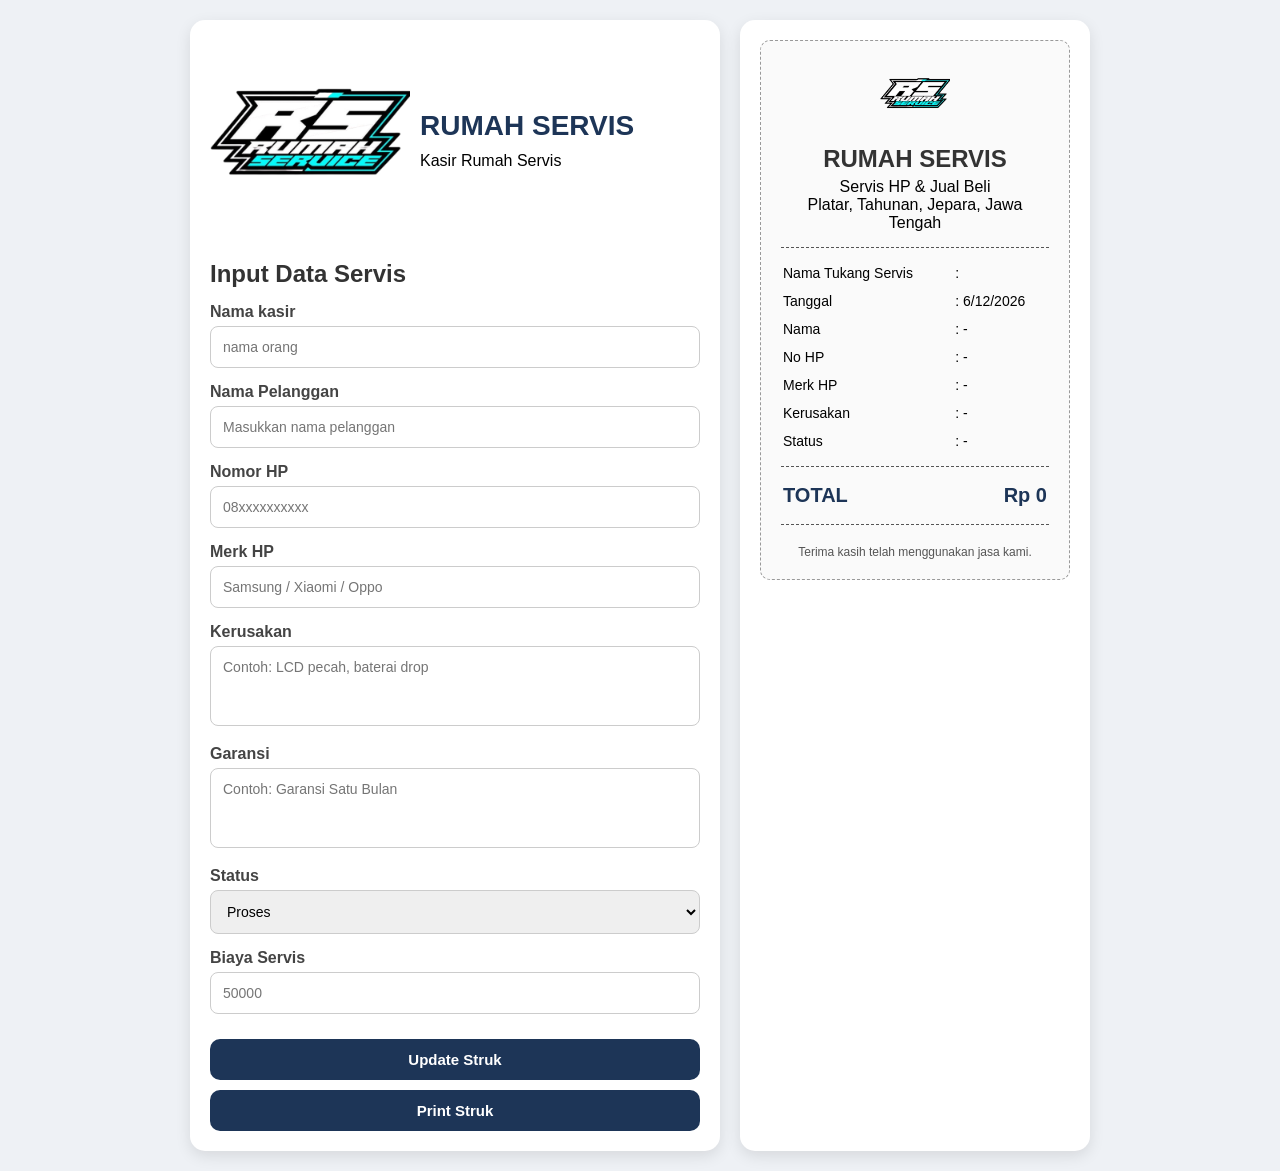
==== index.html @ 0b1d0122 "index.html" ====
<!DOCTYPE html>
<html lang="id">
<head>
  <meta charset="UTF-8">
  <meta name="viewport" content="width=device-width, initial-scale=1.0">
  <title>Kasir Rumah Servis</title>
  <title>BY : Nauval Hibrizi Hakim</title>

  <style>
    * {
      margin: 0;
      padding: 0;
      box-sizing: border-box;
      font-family: Arial, sans-serif;
    }

    body {
      background: #eef1f5;
      padding: 20px;
    }

    .app {
      max-width: 900px;
      margin: auto;
      display: grid;
      grid-template-columns: 1fr 350px;
      gap: 20px;
    }

    .card {
      background: white;
      border-radius: 15px;
      padding: 20px;
      box-shadow: 0 5px 15px rgba(0,0,0,0.1);
    }

    h1 {
      font-size: 28px;
      margin-bottom: 10px;
      color: #1d3557;
    }

    h2 {
      margin-bottom: 15px;
      color: #333;
    }

    .logo {
      display: flex;
      align-items: center;
      gap: 10px;
      margin-bottom: 20px;
    }

    .logo img {
      width: 200px;
      height: 200px;
    }

    .form-group {
      margin-bottom: 15px;
    }

    label {
      display: block;
      margin-bottom: 5px;
      font-weight: bold;
      color: #444;
    }

    input, textarea, select {
      width: 100%;
      padding: 12px;
      border: 1px solid #ccc;
      border-radius: 8px;
      font-size: 14px;
    }

    textarea {
      resize: none;
      height: 80px;
    }

    .btn {
      width: 100%;
      padding: 12px;
      border: none;
      border-radius: 10px;
      cursor: pointer;
      font-size: 15px;
      font-weight: bold;
      margin-top: 10px;
    }

    .btn-print {
      background: #1d3557;
      color: white;
    }

    .btn-print:hover {
      background: #16324f;
    }

    .receipt {
      background: #fafafa;
      border: 1px dashed #999;
      padding: 20px;
      border-radius: 10px;
    }

    .receipt-header {
      text-align: center;
      margin-bottom: 15px;
    }

    .receipt-header img {
      width: 70px;
      margin-bottom: 10px;
    }

    .receipt-header h2 {
      margin-bottom: 5px;
    }

    .line {
      border-top: 1px dashed #555;
      margin: 10px 0;
    }

    .receipt table {
      width: 100%;
      font-size: 14px;
    }

    .receipt td {
      padding: 5px 0;
      vertical-align: top;
    }

    .total {
      font-size: 20px;
      font-weight: bold;
      color: #1d3557;
    }

    .footer {
      text-align: center;
      margin-top: 20px;
      font-size: 12px;
      color: #555;
    }

    @media print {
      body {
        background: white;
        padding: 0;
      }

      .left-panel,
      .btn {
        display: none;
      }

      .app {
        display: block;
      }

      .card {
        box-shadow: none;
        border: none;
      }
    }
  </style>
</head>
<body>

<div class="app">

  <div class="card left-panel">

    <div class="logo">
      <img src="image/logo.png">
      <div>
        <h1>RUMAH SERVIS</h1>
        <p>Kasir Rumah Servis</p>
      </div>
    </div>

    <h2>Input Data Servis</h2>

    <div class="form-group">
      <label>Nama kasir</label>
      <input type="text" id="nota" placeholder="nama orang">
    </div>

    <div class="form-group">
      <label>Nama Pelanggan</label>
      <input type="text" id="nama" placeholder="Masukkan nama pelanggan">
    </div>

    <div class="form-group">
      <label>Nomor HP</label>
      <input type="text" id="nomorhp" placeholder="08xxxxxxxxxx">
    </div>

    <div class="form-group">
      <label>Merk HP</label>
      <input type="text" id="merk" placeholder="Samsung / Xiaomi / Oppo">
    </div>

    <div class="form-group">
      <label>Kerusakan</label>
      <textarea id="kerusakan" placeholder="Contoh: LCD pecah, baterai drop"></textarea>
    </div>

    <div class="form-group">
      <label>Garansi</label>
      <textarea id="Garansi" placeholder="Contoh: Garansi Satu Bulan"></textarea>
    </div>

    <div class="form-group">
      <label>Status</label>
      <select id="status">
        <option>Proses</option>
        <option>Selesai</option>
        <option>Menunggu Sparepart</option>
      </select>
    </div>

    <div class="form-group">
      <label>Biaya Servis</label>
      <input type="number" id="biaya" placeholder="50000">
    </div>

    <button class="btn btn-print" onclick="updateStruk()">Update Struk</button>
    <button class="btn btn-print" onclick="window.print()">Print Struk</button>

  </div>

  <div class="card">
    <div class="receipt" id="receiptArea">

      <div class="receipt-header">
        <img src="image/logo.png">
        <h2>RUMAH SERVIS</h2>
        <p>Servis HP & Jual Beli</p>
        <p> Platar, Tahunan, Jepara, Jawa Tengah</p>
      </div>

      <div class="line"></div>

      <table>
        <tr>
          <td>Nama Tukang Servis</td>
          <td>: <span id="r-nama"></span></td>
        </tr>
        <tr>
          <td>Tanggal</td>
          <td>: <span id="tanggal"></span></td>
        </tr>
        <tr>
          <td>Nama</td>
          <td>: <span id="r-nama">-</span></td>
        </tr>
        <tr>
          <td>No HP</td>
          <td>: <span id="r-nomorhp">-</span></td>
        </tr>
        <tr>
          <td>Merk HP</td>
          <td>: <span id="r-merk">-</span></td>
        </tr>
        <tr>
          <td>Kerusakan</td>
          <td>: <span id="r-kerusakan">-</span></td>
        </tr>
        <tr>
          <td>Status</td>
          <td>: <span id="r-status">-</span></td>
        </tr>
      </table>

      <div class="line"></div>

      <table>
        <tr>
          <td class="total">TOTAL</td>
          <td align="right" class="total" id="r-total">Rp 0</td>
        </tr>
      </table>

      <div class="line"></div>

      <div class="footer">
        Terima kasih telah menggunakan jasa kami.<br>
      </div>

    </div>
  </div>

</div>

<script>

  const today = new Date();
  document.getElementById('tanggal').innerText = today.toLocaleDateString('id-ID');

  function updateStruk() {

    document.getElementById('r-nota').innerText = document.getElementById('nota').value;
    document.getElementById('r-nama').innerText = document.getElementById('nama').value;
    document.getElementById('r-nomorhp').innerText = document.getElementById('nomorhp').value;
    document.getElementById('r-merk').innerText = document.getElementById('merk').value;
    document.getElementById('r-kerusakan').innerText = document.getElementById('kerusakan').value;
    document.getElementById('r-status').innerText = document.getElementById('status').value;

    let biaya = parseInt(document.getElementById('biaya').value) || 0;

    document.getElementById('r-total').innerText = 'Rp ' + biaya.toLocaleString('id-ID');
  }

</script>

</body>
</html>
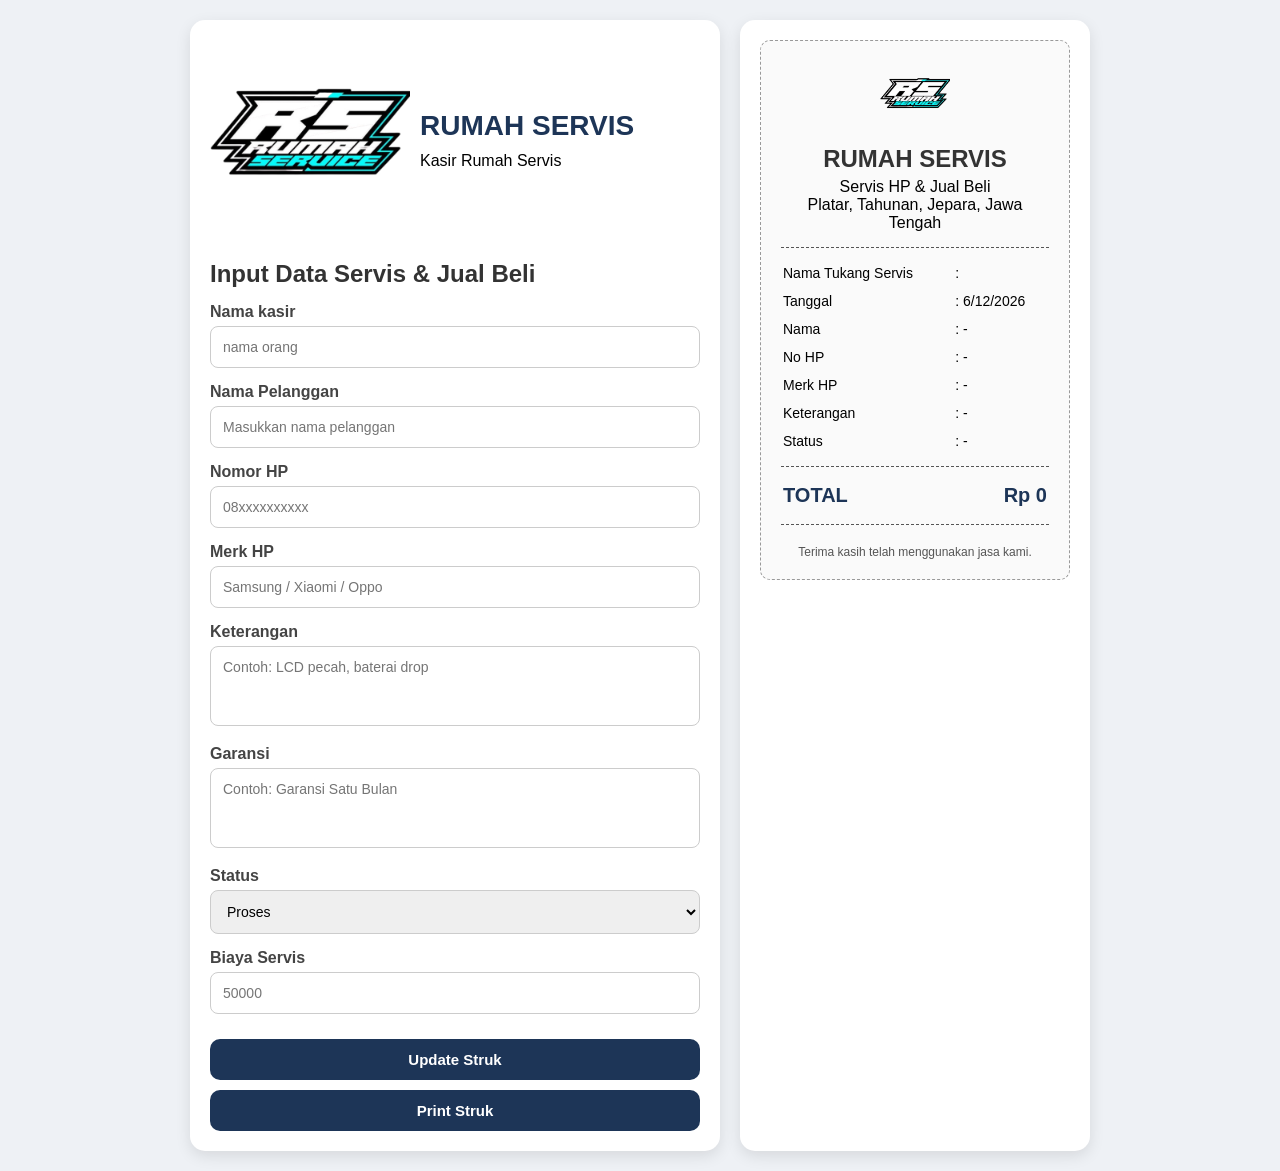
==== commit a8e1f83c: "index.html" ====
--- a/index.html
+++ b/index.html
@@ -186,7 +186,7 @@
       </div>
     </div>
 
-    <h2>Input Data Servis</h2>
+    <h2>Input Data Servis & Jual Beli</h2>
 
     <div class="form-group">
       <label>Nama kasir</label>
@@ -209,8 +209,8 @@
     </div>
 
     <div class="form-group">
-      <label>Kerusakan</label>
-      <textarea id="kerusakan" placeholder="Contoh: LCD pecah, baterai drop"></textarea>
+      <label>Keterangan</label>
+      <textarea id="keterangan" placeholder="Contoh: LCD pecah, baterai drop"></textarea>
     </div>
 
     <div class="form-group">
@@ -271,8 +271,8 @@
           <td>: <span id="r-merk">-</span></td>
         </tr>
         <tr>
-          <td>Kerusakan</td>
-          <td>: <span id="r-kerusakan">-</span></td>
+          <td>Keterangan</td>
+          <td>: <span id="r-keterangan">-</span></td>
         </tr>
         <tr>
           <td>Status</td>
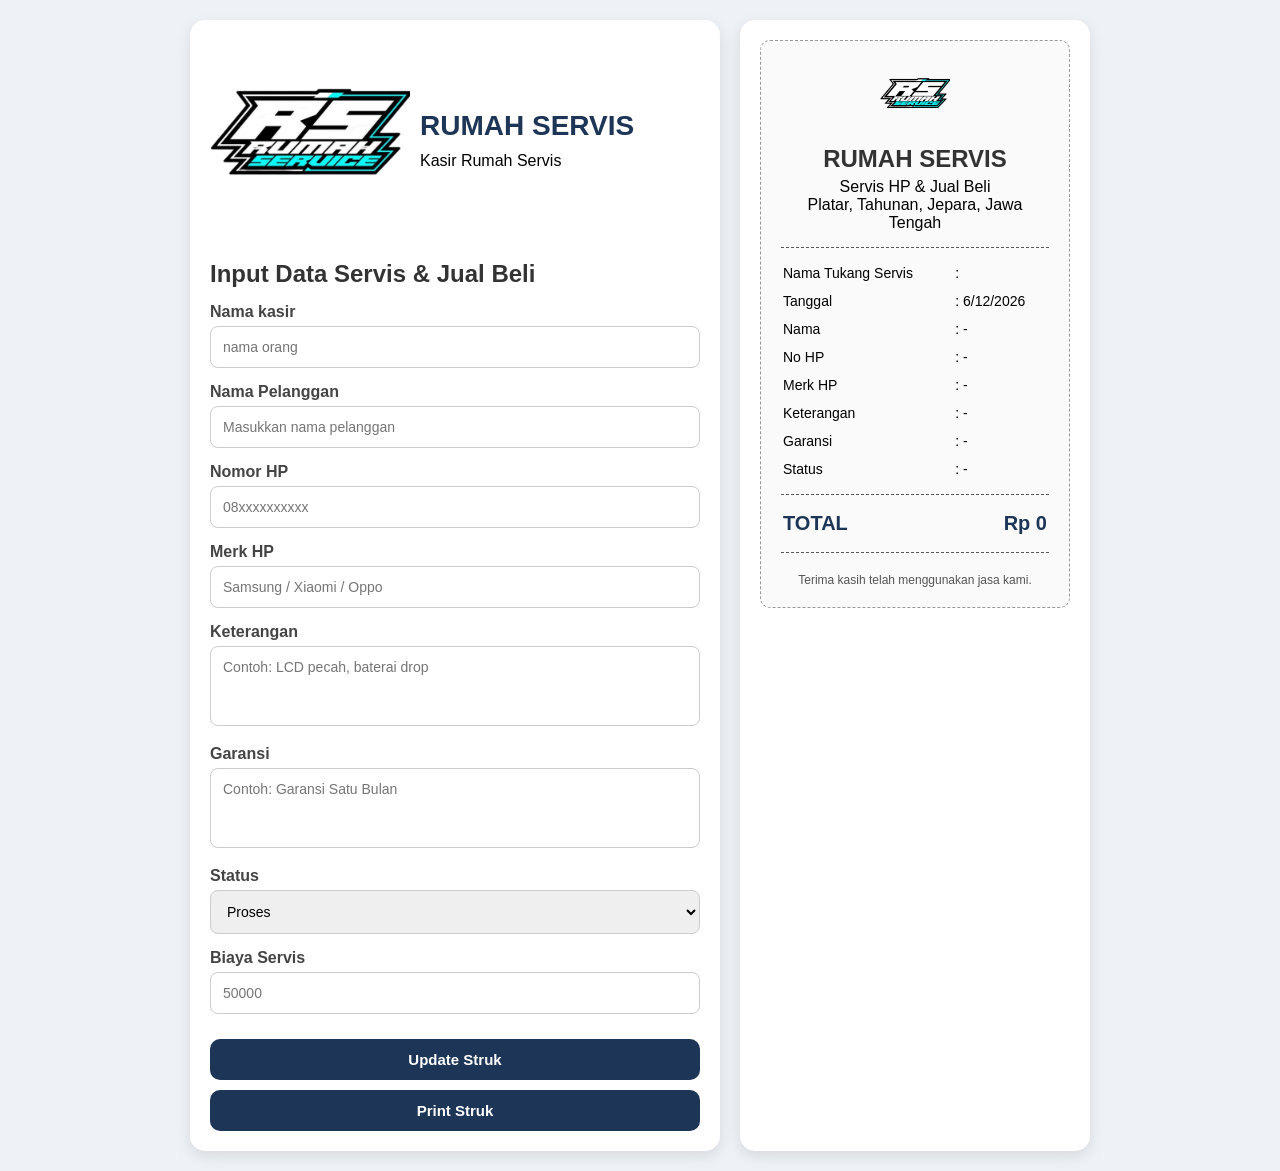
==== commit b1d01820: "pembaruan" ====
--- a/index.html
+++ b/index.html
@@ -275,6 +275,10 @@
           <td>: <span id="r-keterangan">-</span></td>
         </tr>
         <tr>
+          <td>Garansi</td>
+          <td>: <span id="r-garansi">-</span></td>
+        </tr>
+        <tr>
           <td>Status</td>
           <td>: <span id="r-status">-</span></td>
         </tr>
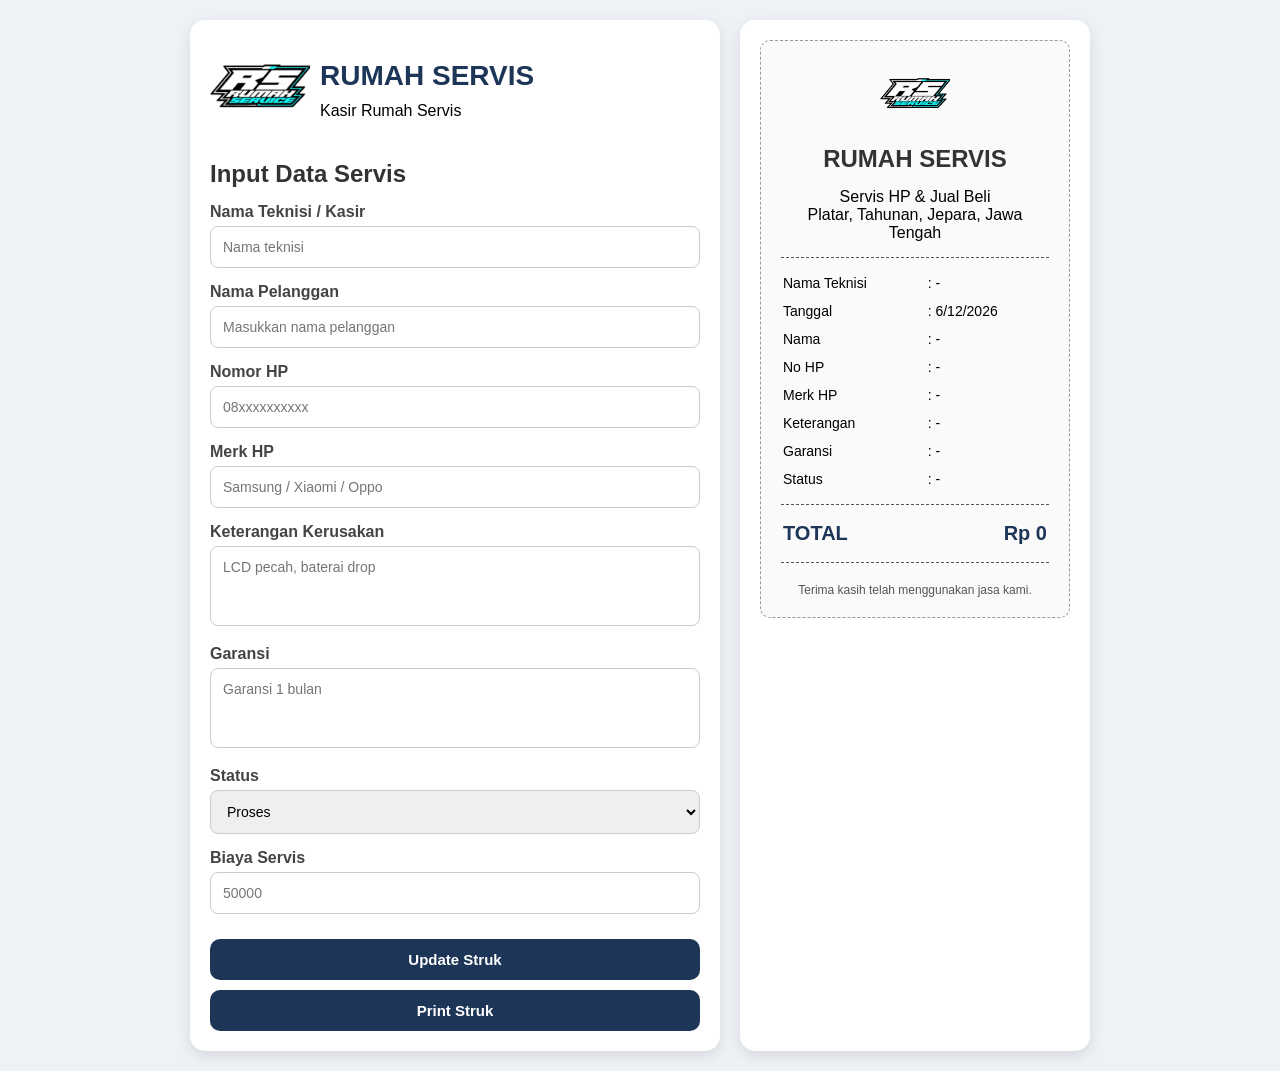
==== commit aff18eed: "pembaruan" ====
--- a/index.html
+++ b/index.html
@@ -3,194 +3,194 @@
 <head>
   <meta charset="UTF-8">
   <meta name="viewport" content="width=device-width, initial-scale=1.0">
-  <title>Kasir Rumah Servis</title>
-  <title>BY : Nauval Hibrizi Hakim</title>
+  <title>Kasir Rumah Servis - Nauval Hibrizi Hakim</title>
 
   <style>
-    * {
-      margin: 0;
-      padding: 0;
-      box-sizing: border-box;
-      font-family: Arial, sans-serif;
-    }
-
-    body {
-      background: #eef1f5;
-      padding: 20px;
-    }
-
-    .app {
-      max-width: 900px;
-      margin: auto;
-      display: grid;
-      grid-template-columns: 1fr 350px;
-      gap: 20px;
-    }
-
-    .card {
-      background: white;
-      border-radius: 15px;
-      padding: 20px;
-      box-shadow: 0 5px 15px rgba(0,0,0,0.1);
-    }
-
-    h1 {
-      font-size: 28px;
-      margin-bottom: 10px;
-      color: #1d3557;
-    }
-
-    h2 {
-      margin-bottom: 15px;
-      color: #333;
-    }
-
-    .logo {
-      display: flex;
-      align-items: center;
-      gap: 10px;
-      margin-bottom: 20px;
-    }
-
-    .logo img {
-      width: 200px;
-      height: 200px;
-    }
-
-    .form-group {
-      margin-bottom: 15px;
-    }
-
-    label {
-      display: block;
-      margin-bottom: 5px;
-      font-weight: bold;
-      color: #444;
-    }
-
-    input, textarea, select {
-      width: 100%;
-      padding: 12px;
-      border: 1px solid #ccc;
-      border-radius: 8px;
-      font-size: 14px;
-    }
-
-    textarea {
-      resize: none;
-      height: 80px;
-    }
-
-    .btn {
-      width: 100%;
-      padding: 12px;
-      border: none;
-      border-radius: 10px;
-      cursor: pointer;
-      font-size: 15px;
-      font-weight: bold;
-      margin-top: 10px;
-    }
-
-    .btn-print {
-      background: #1d3557;
-      color: white;
-    }
-
-    .btn-print:hover {
-      background: #16324f;
-    }
-
-    .receipt {
-      background: #fafafa;
-      border: 1px dashed #999;
-      padding: 20px;
-      border-radius: 10px;
-    }
-
-    .receipt-header {
-      text-align: center;
-      margin-bottom: 15px;
-    }
-
-    .receipt-header img {
-      width: 70px;
-      margin-bottom: 10px;
-    }
-
-    .receipt-header h2 {
-      margin-bottom: 5px;
-    }
-
-    .line {
-      border-top: 1px dashed #555;
-      margin: 10px 0;
-    }
-
-    .receipt table {
-      width: 100%;
-      font-size: 14px;
-    }
-
-    .receipt td {
-      padding: 5px 0;
-      vertical-align: top;
-    }
-
-    .total {
-      font-size: 20px;
-      font-weight: bold;
-      color: #1d3557;
-    }
-
-    .footer {
-      text-align: center;
-      margin-top: 20px;
-      font-size: 12px;
-      color: #555;
-    }
-
-    @media print {
-      body {
-        background: white;
-        padding: 0;
+    *{
+      margin:0;
+      padding:0;
+      box-sizing:border-box;
+      font-family:Arial,sans-serif;
+    }
+
+    body{
+      background:#eef1f5;
+      padding:20px;
+    }
+
+    .app{
+      max-width:900px;
+      margin:auto;
+      display:grid;
+      grid-template-columns:1fr 350px;
+      gap:20px;
+    }
+
+    .card{
+      background:white;
+      border-radius:15px;
+      padding:20px;
+      box-shadow:0 5px 15px rgba(0,0,0,0.1);
+    }
+
+    h1{
+      font-size:28px;
+      margin-bottom:10px;
+      color:#1d3557;
+    }
+
+    h2{
+      margin-bottom:15px;
+      color:#333;
+    }
+
+    .logo{
+      display:flex;
+      align-items:center;
+      gap:10px;
+      margin-bottom:20px;
+    }
+
+    .logo img{
+      width:100px;
+      height:100px;
+      object-fit:contain;
+    }
+
+    .form-group{
+      margin-bottom:15px;
+    }
+
+    label{
+      display:block;
+      margin-bottom:5px;
+      font-weight:bold;
+      color:#444;
+    }
+
+    input,
+    textarea,
+    select{
+      width:100%;
+      padding:12px;
+      border:1px solid #ccc;
+      border-radius:8px;
+      font-size:14px;
+    }
+
+    textarea{
+      resize:none;
+      height:80px;
+    }
+
+    .btn{
+      width:100%;
+      padding:12px;
+      border:none;
+      border-radius:10px;
+      cursor:pointer;
+      font-size:15px;
+      font-weight:bold;
+      margin-top:10px;
+    }
+
+    .btn-print{
+      background:#1d3557;
+      color:white;
+    }
+
+    .btn-print:hover{
+      background:#16324f;
+    }
+
+    .receipt{
+      background:#fafafa;
+      border:1px dashed #999;
+      padding:20px;
+      border-radius:10px;
+    }
+
+    .receipt-header{
+      text-align:center;
+      margin-bottom:15px;
+    }
+
+    .receipt-header img{
+      width:70px;
+      margin-bottom:10px;
+    }
+
+    .line{
+      border-top:1px dashed #555;
+      margin:10px 0;
+    }
+
+    .receipt table{
+      width:100%;
+      font-size:14px;
+    }
+
+    .receipt td{
+      padding:5px 0;
+      vertical-align:top;
+    }
+
+    .total{
+      font-size:20px;
+      font-weight:bold;
+      color:#1d3557;
+    }
+
+    .footer{
+      text-align:center;
+      margin-top:20px;
+      font-size:12px;
+      color:#555;
+    }
+
+    @media print{
+      body{
+        background:white;
+        padding:0;
       }
 
       .left-panel,
-      .btn {
-        display: none;
+      .btn{
+        display:none;
       }
 
-      .app {
-        display: block;
+      .app{
+        display:block;
       }
 
-      .card {
-        box-shadow: none;
-        border: none;
+      .card{
+        box-shadow:none;
+        border:none;
       }
     }
   </style>
 </head>
+
 <body>
 
 <div class="app">
 
+  <!-- FORM -->
   <div class="card left-panel">
 
     <div class="logo">
-      <img src="image/logo.png">
+      <img src="image/logo.png" alt="Logo">
       <div>
         <h1>RUMAH SERVIS</h1>
         <p>Kasir Rumah Servis</p>
       </div>
     </div>
 
-    <h2>Input Data Servis & Jual Beli</h2>
-
-    <div class="form-group">
-      <label>Nama kasir</label>
-      <input type="text" id="nota" placeholder="nama orang">
+    <h2>Input Data Servis</h2>
+
+    <div class="form-group">
+      <label>Nama Teknisi / Kasir</label>
+      <input type="text" id="nota" placeholder="Nama teknisi">
     </div>
 
     <div class="form-group">
@@ -209,13 +209,13 @@
     </div>
 
     <div class="form-group">
-      <label>Keterangan</label>
-      <textarea id="keterangan" placeholder="Contoh: LCD pecah, baterai drop"></textarea>
+      <label>Keterangan Kerusakan</label>
+      <textarea id="keterangan" placeholder="LCD pecah, baterai drop"></textarea>
     </div>
 
     <div class="form-group">
       <label>Garansi</label>
-      <textarea id="Garansi" placeholder="Contoh: Garansi Satu Bulan"></textarea>
+      <textarea id="garansi" placeholder="Garansi 1 bulan"></textarea>
     </div>
 
     <div class="form-group">
@@ -232,52 +232,66 @@
       <input type="number" id="biaya" placeholder="50000">
     </div>
 
-    <button class="btn btn-print" onclick="updateStruk()">Update Struk</button>
-    <button class="btn btn-print" onclick="window.print()">Print Struk</button>
+    <button class="btn btn-print" onclick="updateStruk()">
+      Update Struk
+    </button>
+
+    <button class="btn btn-print" onclick="window.print()">
+      Print Struk
+    </button>
 
   </div>
 
+  <!-- STRUK -->
   <div class="card">
-    <div class="receipt" id="receiptArea">
+
+    <div class="receipt">
 
       <div class="receipt-header">
-        <img src="image/logo.png">
+        <img src="image/logo.png" alt="Logo">
         <h2>RUMAH SERVIS</h2>
         <p>Servis HP & Jual Beli</p>
-        <p> Platar, Tahunan, Jepara, Jawa Tengah</p>
+        <p>Platar, Tahunan, Jepara, Jawa Tengah</p>
       </div>
 
       <div class="line"></div>
 
       <table>
         <tr>
-          <td>Nama Tukang Servis</td>
-          <td>: <span id="r-nama"></span></td>
-        </tr>
+          <td>Nama Teknisi</td>
+          <td>: <span id="r-kasir">-</span></td>
+        </tr>
+
         <tr>
           <td>Tanggal</td>
           <td>: <span id="tanggal"></span></td>
         </tr>
+
         <tr>
           <td>Nama</td>
           <td>: <span id="r-nama">-</span></td>
         </tr>
+
         <tr>
           <td>No HP</td>
           <td>: <span id="r-nomorhp">-</span></td>
         </tr>
+
         <tr>
           <td>Merk HP</td>
           <td>: <span id="r-merk">-</span></td>
         </tr>
+
         <tr>
           <td>Keterangan</td>
           <td>: <span id="r-keterangan">-</span></td>
         </tr>
+
         <tr>
           <td>Garansi</td>
           <td>: <span id="r-garansi">-</span></td>
         </tr>
+
         <tr>
           <td>Status</td>
           <td>: <span id="r-status">-</span></td>
@@ -289,38 +303,70 @@
       <table>
         <tr>
           <td class="total">TOTAL</td>
-          <td align="right" class="total" id="r-total">Rp 0</td>
+          <td align="right" class="total" id="r-total">
+            Rp 0
+          </td>
         </tr>
       </table>
 
       <div class="line"></div>
 
       <div class="footer">
-        Terima kasih telah menggunakan jasa kami.<br>
+        Terima kasih telah menggunakan jasa kami.
       </div>
 
     </div>
+
   </div>
 
 </div>
 
 <script>
 
+  // tanggal otomatis
   const today = new Date();
-  document.getElementById('tanggal').innerText = today.toLocaleDateString('id-ID');
-
-  function updateStruk() {
-
-    document.getElementById('r-nota').innerText = document.getElementById('nota').value;
-    document.getElementById('r-nama').innerText = document.getElementById('nama').value;
-    document.getElementById('r-nomorhp').innerText = document.getElementById('nomorhp').value;
-    document.getElementById('r-merk').innerText = document.getElementById('merk').value;
-    document.getElementById('r-kerusakan').innerText = document.getElementById('kerusakan').value;
-    document.getElementById('r-status').innerText = document.getElementById('status').value;
-
-    let biaya = parseInt(document.getElementById('biaya').value) || 0;
-
-    document.getElementById('r-total').innerText = 'Rp ' + biaya.toLocaleString('id-ID');
+
+  document.getElementById("tanggal").innerText =
+    today.toLocaleDateString("id-ID");
+
+  function updateStruk(){
+
+    // ambil data input
+    const kasir = document.getElementById("nota").value;
+    const nama = document.getElementById("nama").value;
+    const nomorhp = document.getElementById("nomorhp").value;
+    const merk = document.getElementById("merk").value;
+    const keterangan = document.getElementById("keterangan").value;
+    const garansi = document.getElementById("garansi").value;
+    const status = document.getElementById("status").value;
+
+    let biaya =
+      parseInt(document.getElementById("biaya").value) || 0;
+
+    // tampilkan ke struk
+    document.getElementById("r-kasir").innerText =
+      kasir || "-";
+
+    document.getElementById("r-nama").innerText =
+      nama || "-";
+
+    document.getElementById("r-nomorhp").innerText =
+      nomorhp || "-";
+
+    document.getElementById("r-merk").innerText =
+      merk || "-";
+
+    document.getElementById("r-keterangan").innerText =
+      keterangan || "-";
+
+    document.getElementById("r-garansi").innerText =
+      garansi || "-";
+
+    document.getElementById("r-status").innerText =
+      status || "-";
+
+    document.getElementById("r-total").innerText =
+      "Rp " + biaya.toLocaleString("id-ID");
   }
 
 </script>
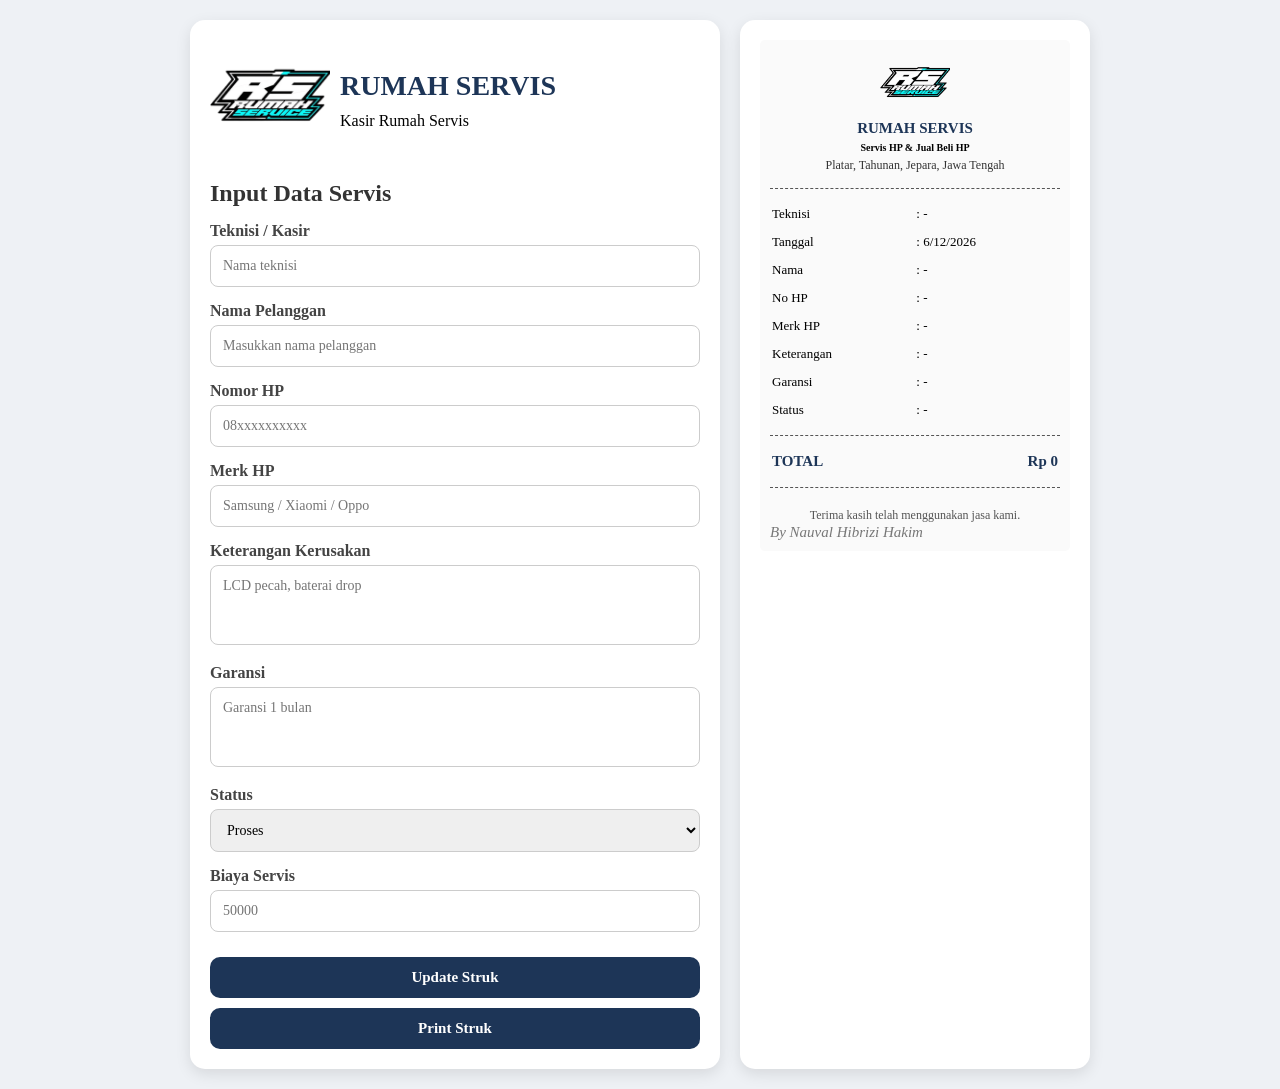
==== commit f553e219: "first time" ====
--- a/index.html
+++ b/index.html
@@ -3,14 +3,15 @@
 <head>
   <meta charset="UTF-8">
   <meta name="viewport" content="width=device-width, initial-scale=1.0">
-  <title>Kasir Rumah Servis - Nauval Hibrizi Hakim</title>
+  <title>Kasir Rumah Servis</title>
 
   <style>
+
     *{
       margin:0;
       padding:0;
       box-sizing:border-box;
-      font-family:Arial,sans-serif;
+      font-family:'Times New Roman', Times, serif, sans-serif;
     }
 
     body{
@@ -52,8 +53,8 @@
     }
 
     .logo img{
-      width:100px;
-      height:100px;
+      width:120px;
+      height:120px;
       object-fit:contain;
     }
 
@@ -103,21 +104,60 @@
       background:#16324f;
     }
 
+    /* STRUK */
+
     .receipt{
       background:#fafafa;
-      border:1px dashed #999;
-      padding:20px;
-      border-radius:10px;
+      border:none;
+      padding:10px;
+      border-radius:5px;
     }
 
     .receipt-header{
+      text-align:left;
+      margin-bottom:15px;
+    }
+
+    .receipt-title,
+      .subjudul{
       text-align:center;
-      margin-bottom:15px;
+    }
+
+    .alamat{
+      text-align:center;
     }
 
     .receipt-header img{
-      width:70px;
-      margin-bottom:10px;
+       width:70px;
+       display:block;
+       margin:0 auto;
+       margin-bottom:0px;
+    }
+
+    .receipt-title{
+      font-size:15px;
+      font-weight:bold;
+      color:#1d3557;
+      margin-bottom:5px;
+    }
+
+    /* UBAH UKURAN TULISAN DISINI */
+    .subjudul{
+      font-size:10px;
+      font-weight:bold;
+      color:#000;
+      margin-bottom:5px;
+    }
+
+    .alamat{
+      font-size:8px;
+      color:#333;
+    }
+
+    .powered{
+       font-size:15px;
+       color:#777;
+      font-style:italic;
     }
 
     .line{
@@ -149,11 +189,21 @@
     }
 
     @media print{
+
       body{
         background:white;
         padding:0;
       }
 
+      @page{
+        size:80mm auto;
+        margin:2mm;
+      }
+
+      body{
+        width:60mm;
+      }
+
       .left-panel,
       .btn{
         display:none;
@@ -167,7 +217,53 @@
         box-shadow:none;
         border:none;
       }
-    }
+
+      /* isi struk rata kiri */
+      .receipt{
+        text-align:left;
+      }
+
+      /* tabel isi struk */
+      .receipt table{
+        width:100%;
+      }
+
+      .receipt td{
+        text-align:left;
+        padding:5px 0;
+      }
+
+      /* header tetap tengah */
+      .receipt-title,
+      .subjudul,
+      .alamat,
+      .footer{
+        text-align:center;
+      }
+
+      /* logo tetap tengah */
+      .receipt-header img{
+        display:block;
+        margin:0 auto;
+      }
+
+    }
+
+    /* Alamat */
+        .alamat{
+        font-size:12px;
+    }
+
+    /* Isi tabel struk */
+        .receipt table{
+        font-size:13px;
+    }
+
+    /* TOTAL */
+        .total{
+        font-size:15px;
+    }
+
   </style>
 </head>
 
@@ -180,6 +276,7 @@
 
     <div class="logo">
       <img src="image/logo.png" alt="Logo">
+
       <div>
         <h1>RUMAH SERVIS</h1>
         <p>Kasir Rumah Servis</p>
@@ -189,7 +286,7 @@
     <h2>Input Data Servis</h2>
 
     <div class="form-group">
-      <label>Nama Teknisi / Kasir</label>
+      <label>Teknisi / Kasir</label>
       <input type="text" id="nota" placeholder="Nama teknisi">
     </div>
 
@@ -220,6 +317,7 @@
 
     <div class="form-group">
       <label>Status</label>
+
       <select id="status">
         <option>Proses</option>
         <option>Selesai</option>
@@ -248,17 +346,29 @@
     <div class="receipt">
 
       <div class="receipt-header">
+
         <img src="image/logo.png" alt="Logo">
-        <h2>RUMAH SERVIS</h2>
-        <p>Servis HP & Jual Beli</p>
-        <p>Platar, Tahunan, Jepara, Jawa Tengah</p>
+
+        <div class="receipt-title">
+          RUMAH SERVIS
+        </div>
+
+        <div class="subjudul">
+          Servis HP & Jual Beli HP
+        </div>
+
+        <div class="alamat">
+          Platar, Tahunan, Jepara, Jawa Tengah
+        </div>
+
       </div>
 
       <div class="line"></div>
 
       <table>
-        <tr>
-          <td>Nama Teknisi</td>
+
+        <tr>
+          <td>Teknisi</td>
           <td>: <span id="r-kasir">-</span></td>
         </tr>
 
@@ -296,17 +406,21 @@
           <td>Status</td>
           <td>: <span id="r-status">-</span></td>
         </tr>
+
       </table>
 
       <div class="line"></div>
 
       <table>
+
         <tr>
           <td class="total">TOTAL</td>
+
           <td align="right" class="total" id="r-total">
             Rp 0
           </td>
         </tr>
+
       </table>
 
       <div class="line"></div>
@@ -315,6 +429,11 @@
         Terima kasih telah menggunakan jasa kami.
       </div>
 
+       <span class="powered">
+          By Nauval Hibrizi Hakim
+      </span>
+      </div>
+
     </div>
 
   </div>
@@ -331,19 +450,32 @@
 
   function updateStruk(){
 
-    // ambil data input
-    const kasir = document.getElementById("nota").value;
-    const nama = document.getElementById("nama").value;
-    const nomorhp = document.getElementById("nomorhp").value;
-    const merk = document.getElementById("merk").value;
-    const keterangan = document.getElementById("keterangan").value;
-    const garansi = document.getElementById("garansi").value;
-    const status = document.getElementById("status").value;
+    const kasir =
+      document.getElementById("nota").value;
+
+    const nama =
+      document.getElementById("nama").value;
+
+    const nomorhp =
+      document.getElementById("nomorhp").value;
+
+    const merk =
+      document.getElementById("merk").value;
+
+    const keterangan =
+      document.getElementById("keterangan").value;
+
+    const garansi =
+      document.getElementById("garansi").value;
+
+    const status =
+      document.getElementById("status").value;
 
     let biaya =
       parseInt(document.getElementById("biaya").value) || 0;
 
     // tampilkan ke struk
+
     document.getElementById("r-kasir").innerText =
       kasir || "-";
 
@@ -367,6 +499,7 @@
 
     document.getElementById("r-total").innerText =
       "Rp " + biaya.toLocaleString("id-ID");
+
   }
 
 </script>
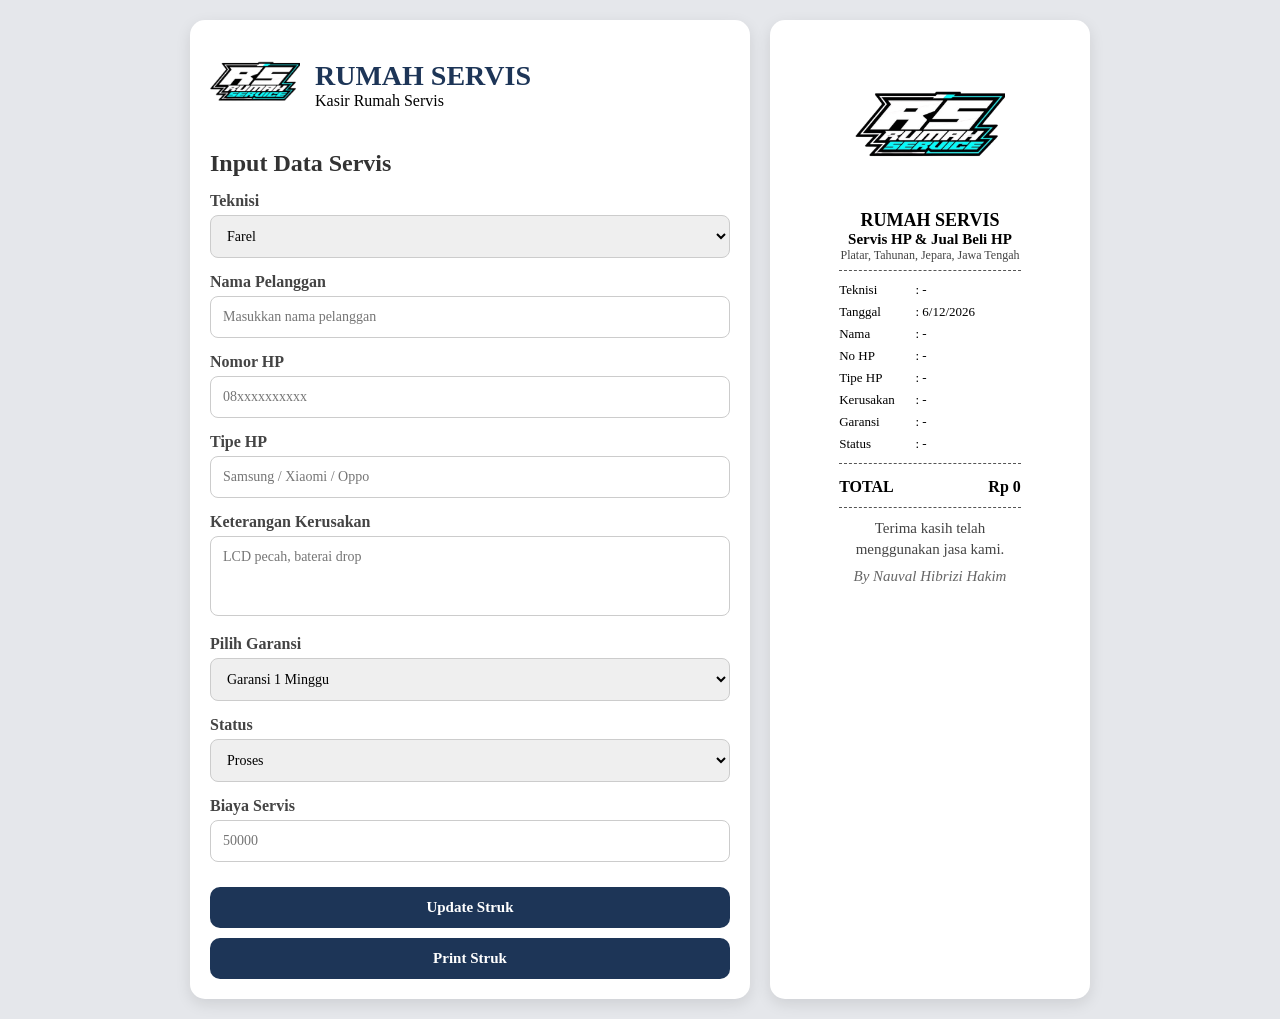
==== commit 6ee7d09d: "Modifikasi" ====
--- a/index.html
+++ b/index.html
@@ -1,270 +1,245 @@
 <!DOCTYPE html>
 <html lang="id">
 <head>
-  <meta charset="UTF-8">
-  <meta name="viewport" content="width=device-width, initial-scale=1.0">
-  <title>Kasir Rumah Servis</title>
-
-  <style>
-
-    *{
-      margin:0;
-      padding:0;
-      box-sizing:border-box;
-      font-family:'Times New Roman', Times, serif, sans-serif;
-    }
-
-    body{
-      background:#eef1f5;
-      padding:20px;
-    }
-
-    .app{
-      max-width:900px;
-      margin:auto;
-      display:grid;
-      grid-template-columns:1fr 350px;
-      gap:20px;
-    }
-
-    .card{
-      background:white;
-      border-radius:15px;
-      padding:20px;
-      box-shadow:0 5px 15px rgba(0,0,0,0.1);
-    }
-
-    h1{
-      font-size:28px;
-      margin-bottom:10px;
-      color:#1d3557;
-    }
-
-    h2{
-      margin-bottom:15px;
-      color:#333;
-    }
-
-    .logo{
-      display:flex;
-      align-items:center;
-      gap:10px;
-      margin-bottom:20px;
-    }
-
-    .logo img{
-      width:120px;
-      height:120px;
-      object-fit:contain;
-    }
-
-    .form-group{
-      margin-bottom:15px;
-    }
-
-    label{
-      display:block;
-      margin-bottom:5px;
-      font-weight:bold;
-      color:#444;
-    }
-
-    input,
-    textarea,
-    select{
-      width:100%;
-      padding:12px;
-      border:1px solid #ccc;
-      border-radius:8px;
-      font-size:14px;
-    }
-
-    textarea{
-      resize:none;
-      height:80px;
-    }
-
-    .btn{
-      width:100%;
-      padding:12px;
-      border:none;
-      border-radius:10px;
-      cursor:pointer;
-      font-size:15px;
-      font-weight:bold;
-      margin-top:10px;
-    }
-
-    .btn-print{
-      background:#1d3557;
-      color:white;
-    }
-
-    .btn-print:hover{
-      background:#16324f;
-    }
-
-    /* STRUK */
-
-    .receipt{
-      background:#fafafa;
-      border:none;
-      padding:10px;
-      border-radius:5px;
-    }
-
-    .receipt-header{
-      text-align:left;
-      margin-bottom:15px;
-    }
-
-    .receipt-title,
-      .subjudul{
-      text-align:center;
-    }
-
-    .alamat{
-      text-align:center;
-    }
-
-    .receipt-header img{
-       width:70px;
-       display:block;
-       margin:0 auto;
-       margin-bottom:0px;
-    }
-
-    .receipt-title{
-      font-size:15px;
-      font-weight:bold;
-      color:#1d3557;
-      margin-bottom:5px;
-    }
-
-    /* UBAH UKURAN TULISAN DISINI */
-    .subjudul{
-      font-size:10px;
-      font-weight:bold;
-      color:#000;
-      margin-bottom:5px;
-    }
-
-    .alamat{
-      font-size:8px;
-      color:#333;
-    }
-
-    .powered{
-       font-size:15px;
-       color:#777;
-      font-style:italic;
-    }
-
-    .line{
-      border-top:1px dashed #555;
-      margin:10px 0;
-    }
-
-    .receipt table{
-      width:100%;
-      font-size:14px;
-    }
-
-    .receipt td{
-      padding:5px 0;
-      vertical-align:top;
-    }
-
-    .total{
-      font-size:20px;
-      font-weight:bold;
-      color:#1d3557;
-    }
-
-    .footer{
-      text-align:center;
-      margin-top:20px;
-      font-size:12px;
-      color:#555;
-    }
-
-    @media print{
-
-      body{
-        background:white;
-        padding:0;
-      }
-
-      @page{
-        size:80mm auto;
-        margin:2mm;
-      }
-
-      body{
-        width:60mm;
-      }
-
-      .left-panel,
-      .btn{
-        display:none;
-      }
-
-      .app{
-        display:block;
-      }
-
-      .card{
-        box-shadow:none;
-        border:none;
-      }
-
-      /* isi struk rata kiri */
-      .receipt{
-        text-align:left;
-      }
-
-      /* tabel isi struk */
-      .receipt table{
-        width:100%;
-      }
-
-      .receipt td{
-        text-align:left;
-        padding:5px 0;
-      }
-
-      /* header tetap tengah */
-      .receipt-title,
-      .subjudul,
-      .alamat,
-      .footer{
-        text-align:center;
-      }
-
-      /* logo tetap tengah */
-      .receipt-header img{
-        display:block;
-        margin:0 auto;
-      }
-
-    }
-
-    /* Alamat */
-        .alamat{
-        font-size:12px;
-    }
-
-    /* Isi tabel struk */
-        .receipt table{
-        font-size:13px;
-    }
-
-    /* TOTAL */
-        .total{
-        font-size:15px;
-    }
-
-  </style>
+<meta charset="UTF-8">
+<meta name="viewport" content="width=device-width, initial-scale=1.0">
+
+<title>Kasir Rumah Servis</title>
+
+<style>
+
+*{
+  margin:0;
+  padding:0;
+  box-sizing:border-box;
+  font-family:'Times New Roman', Times, serif;
+}
+
+body{
+  background:#e5e7eb;
+  padding:20px;
+}
+
+/* CONTAINER */
+
+.app{
+  max-width:900px;
+  margin:auto;
+  display:grid;
+  grid-template-columns:1fr 320px;
+  gap:20px;
+}
+
+/* CARD */
+
+.card{
+  background:white;
+  border-radius:15px;
+  padding:20px;
+  box-shadow:0 5px 15px rgba(0,0,0,0.1);
+}
+
+/* HEADER */
+
+.logo{
+  display:flex;
+  align-items:center;
+  gap:15px;
+  margin-bottom:20px;
+}
+
+.logo img{
+  width:90px;
+  height:90px;
+  object-fit:contain;
+}
+
+h1{
+  font-size:28px;
+  color:#1d3557;
+}
+
+h2{
+  margin-bottom:15px;
+  color:#333;
+}
+
+/* FORM */
+
+.form-group{
+  margin-bottom:15px;
+}
+
+label{
+  display:block;
+  margin-bottom:5px;
+  font-weight:bold;
+  color:#444;
+}
+
+input,
+textarea,
+select{
+  width:100%;
+  padding:12px;
+  border:1px solid #ccc;
+  border-radius:8px;
+  font-size:14px;
+}
+
+textarea{
+  resize:none;
+  height:80px;
+}
+
+.btn{
+  width:100%;
+  padding:12px;
+  border:none;
+  border-radius:10px;
+  cursor:pointer;
+  font-size:15px;
+  font-weight:bold;
+  margin-top:10px;
+}
+
+.btn-print{
+  background:#1d3557;
+  color:white;
+}
+
+.btn-print:hover{
+  background:#16324f;
+}
+
+/* STRUK */
+
+.receipt{
+  background:#fff;
+  padding:15px;
+  border-radius:8px;
+  width:56mm;
+  margin:auto;
+  color:#000;
+}
+
+.receipt-header{
+  text-align:center;
+}
+
+.receipt-header img{
+  width:150px;
+  margin-bottom:2px;
+}
+
+.receipt-title{
+  font-size:18px;
+  font-weight:bold;
+  line-height:1.1;
+}
+
+.subjudul{
+  font-size:15px;
+  font-weight:bold;
+}
+
+.alamat{
+  font-size:12px;
+  line-height:1.2;
+  color:#444;
+}
+
+.line{
+  border-top:1px dashed #555;
+  margin:8px 0;
+}
+
+.receipt table{
+  width:100%;
+  border-collapse:collapse;
+  font-size:13px;
+}
+
+.receipt td{
+  padding:3px 0;
+  vertical-align:top;
+}
+
+.receipt td:first-child{
+  width:42%;
+}
+
+.total-row td{
+  padding-top:6px;
+  font-size:16px;
+  font-weight:bold;
+}
+
+.total-label{
+  text-align:left;
+}
+
+.total-value{
+  text-align:right;
+}
+
+.footer{
+  text-align:center;
+  margin-top:10px;
+  font-size:15px;
+  line-height:1.4;
+  color:#444;
+}
+
+.powered{
+  display:block;
+  margin-top:8px;
+  text-align:center;
+  font-size:15px;
+  color:#666;
+  font-style:italic;
+}
+
+/* PRINT */
+
+@media print{
+
+  body{
+    background:white;
+    padding:0;
+    margin:0;
+  }
+
+  @page{
+    size:56mm auto;
+    margin:2mm;
+  }
+
+  .left-panel,
+  .btn{
+    display:none;
+  }
+
+  .app{
+    display:block;
+  }
+
+  .card{
+    box-shadow:none;
+    border:none;
+    padding:0;
+    margin:0;
+  }
+
+  .receipt{
+    width:52mm;
+    padding:2mm;
+    border:none;
+  }
+
+}
+
+</style>
 </head>
 
 <body>
@@ -285,36 +260,65 @@
 
     <h2>Input Data Servis</h2>
 
-    <div class="form-group">
-      <label>Teknisi / Kasir</label>
-      <input type="text" id="nota" placeholder="Nama teknisi">
-    </div>
-
+    <!-- Teknisi -->
+    <div class="form-group">
+      <label>Teknisi</label>
+
+      <select id="nota">
+        <option value="Farel">Farel</option>
+        <option value="Danu">Danu</option>
+        <option value="Zazen">Zazen</option>
+      </select>
+    </div>
+
+    <!-- Nama -->
     <div class="form-group">
       <label>Nama Pelanggan</label>
-      <input type="text" id="nama" placeholder="Masukkan nama pelanggan">
-    </div>
-
+
+      <input type="text"
+             id="nama"
+             placeholder="Masukkan nama pelanggan">
+    </div>
+
+    <!-- No HP -->
     <div class="form-group">
       <label>Nomor HP</label>
-      <input type="text" id="nomorhp" placeholder="08xxxxxxxxxx">
-    </div>
-
-    <div class="form-group">
-      <label>Merk HP</label>
-      <input type="text" id="merk" placeholder="Samsung / Xiaomi / Oppo">
-    </div>
-
+
+      <input type="text"
+             id="nomorhp"
+             placeholder="08xxxxxxxxxx">
+    </div>
+
+    <!-- Tipe HP -->
+    <div class="form-group">
+      <label>Tipe HP</label>
+
+      <input type="text"
+             id="merk"
+             placeholder="Samsung / Xiaomi / Oppo">
+    </div>
+
+    <!-- Kerusakan -->
     <div class="form-group">
       <label>Keterangan Kerusakan</label>
-      <textarea id="keterangan" placeholder="LCD pecah, baterai drop"></textarea>
-    </div>
-
-    <div class="form-group">
-      <label>Garansi</label>
-      <textarea id="garansi" placeholder="Garansi 1 bulan"></textarea>
-    </div>
-
+
+      <textarea id="keterangan"
+      placeholder="LCD pecah, baterai drop"></textarea>
+    </div>
+
+    <!-- Garansi -->
+    <div class="form-group">
+      <label>Pilih Garansi</label>
+
+      <select id="group">
+        <option>Garansi 1 Minggu</option>
+        <option>Garansi 2 Minggu</option>
+        <option>Garansi 3 Minggu</option>
+        <option>Tanpa Garansi</option>
+      </select>
+    </div>
+
+    <!-- Status -->
     <div class="form-group">
       <label>Status</label>
 
@@ -325,17 +329,29 @@
       </select>
     </div>
 
+    <!-- Biaya -->
     <div class="form-group">
       <label>Biaya Servis</label>
-      <input type="number" id="biaya" placeholder="50000">
-    </div>
-
-    <button class="btn btn-print" onclick="updateStruk()">
+
+      <input type="number"
+             id="biaya"
+             placeholder="50000">
+    </div>
+
+    <!-- BUTTON -->
+
+    <button class="btn btn-print"
+            onclick="updateStruk()">
+
       Update Struk
+
     </button>
 
-    <button class="btn btn-print" onclick="window.print()">
+    <button class="btn btn-print"
+            onclick="window.print()">
+
       Print Struk
+
     </button>
 
   </div>
@@ -344,6 +360,8 @@
   <div class="card">
 
     <div class="receipt">
+
+      <!-- HEADER -->
 
       <div class="receipt-header">
 
@@ -365,6 +383,8 @@
 
       <div class="line"></div>
 
+      <!-- DATA -->
+
       <table>
 
         <tr>
@@ -388,12 +408,12 @@
         </tr>
 
         <tr>
-          <td>Merk HP</td>
+          <td>Tipe HP</td>
           <td>: <span id="r-merk">-</span></td>
         </tr>
 
         <tr>
-          <td>Keterangan</td>
+          <td>Kerusakan</td>
           <td>: <span id="r-keterangan">-</span></td>
         </tr>
 
@@ -411,28 +431,38 @@
 
       <div class="line"></div>
 
+      <!-- TOTAL -->
+
       <table>
 
-        <tr>
-          <td class="total">TOTAL</td>
-
-          <td align="right" class="total" id="r-total">
+        <tr class="total-row">
+
+          <td class="total-label">
+            TOTAL
+          </td>
+
+          <td class="total-value"
+              id="r-total">
+
             Rp 0
+
           </td>
+
         </tr>
 
       </table>
 
       <div class="line"></div>
+
+      <!-- FOOTER -->
 
       <div class="footer">
         Terima kasih telah menggunakan jasa kami.
       </div>
 
-       <span class="powered">
-          By Nauval Hibrizi Hakim
+      <span class="powered">
+        By Nauval Hibrizi Hakim
       </span>
-      </div>
 
     </div>
 
@@ -442,65 +472,55 @@
 
 <script>
 
-  // tanggal otomatis
-  const today = new Date();
-
-  document.getElementById("tanggal").innerText =
-    today.toLocaleDateString("id-ID");
-
-  function updateStruk(){
-
-    const kasir =
-      document.getElementById("nota").value;
-
-    const nama =
-      document.getElementById("nama").value;
-
-    const nomorhp =
-      document.getElementById("nomorhp").value;
-
-    const merk =
-      document.getElementById("merk").value;
-
-    const keterangan =
-      document.getElementById("keterangan").value;
-
-    const garansi =
-      document.getElementById("garansi").value;
-
-    const status =
-      document.getElementById("status").value;
-
-    let biaya =
-      parseInt(document.getElementById("biaya").value) || 0;
-
-    // tampilkan ke struk
-
-    document.getElementById("r-kasir").innerText =
-      kasir || "-";
-
-    document.getElementById("r-nama").innerText =
-      nama || "-";
-
-    document.getElementById("r-nomorhp").innerText =
-      nomorhp || "-";
-
-    document.getElementById("r-merk").innerText =
-      merk || "-";
-
-    document.getElementById("r-keterangan").innerText =
-      keterangan || "-";
-
-    document.getElementById("r-garansi").innerText =
-      garansi || "-";
-
-    document.getElementById("r-status").innerText =
-      status || "-";
-
-    document.getElementById("r-total").innerText =
-      "Rp " + biaya.toLocaleString("id-ID");
-
-  }
+// TANGGAL
+
+const today = new Date();
+
+document.getElementById("tanggal").innerText =
+today.toLocaleDateString("id-ID");
+
+// UPDATE STRUK
+
+function updateStruk(){
+
+  const kasir =
+    document.getElementById("nota").value;
+
+  const nama =
+    document.getElementById("nama").value;
+
+  const nomorhp =
+    document.getElementById("nomorhp").value;
+
+  const merk =
+    document.getElementById("merk").value;
+
+  const keterangan =
+    document.getElementById("keterangan").value;
+
+  const garansi =
+    document.getElementById("group").value;
+
+  const status =
+    document.getElementById("status").value;
+
+  let biaya =
+    parseInt(document.getElementById("biaya").value) || 0;
+
+  // TAMPILKAN
+
+  document.getElementById("r-kasir").innerText = kasir;
+  document.getElementById("r-nama").innerText = nama;
+  document.getElementById("r-nomorhp").innerText = nomorhp;
+  document.getElementById("r-merk").innerText = merk;
+  document.getElementById("r-keterangan").innerText = keterangan;
+  document.getElementById("r-garansi").innerText = garansi;
+  document.getElementById("r-status").innerText = status;
+
+  document.getElementById("r-total").innerText =
+    "Rp " + biaya.toLocaleString("id-ID");
+
+}
 
 </script>
 
